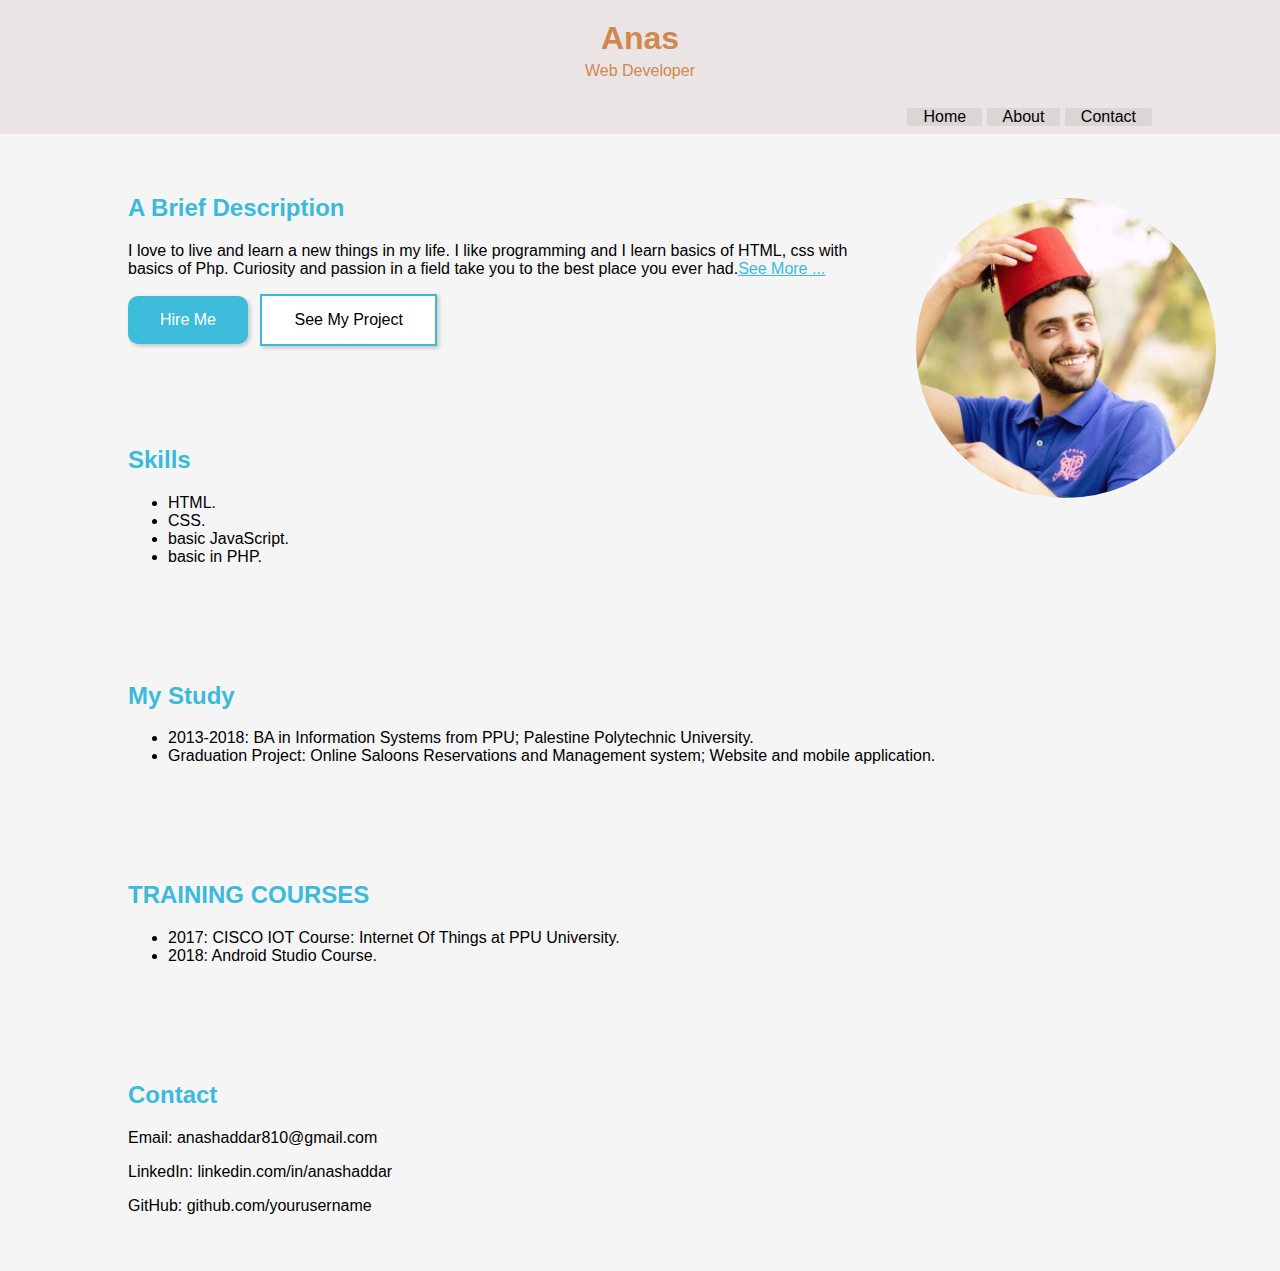
==== index.html @ e93a1187 "Add files via upload" ====
<!DOCTYPE html>
<html lang="en">
<head>
    <meta charset="UTF-8">
    <link rel="stylesheet" href="https://fonts.google.com/specimen/Poppins">
    <link rel="stylesheet" href="style.css">
    <title>Your Name - Portfolio</title>
</head>
<body>


    <header>
        <div class="container">
            <h1>Anas</h1>
            <p>Web Developer</p>
        </div>
    </header>

    <nav>
        <a  href="#">Home</a>
        <a href="#">About</a>
        <a href="#">Contact</a>
    </nav>
   
        <div>
             <img src="IMG_1757.JPG">
        </div>
        
       


        <section class="about-me">
        <div class="container">
            <h2> A Brief Description</h2>
            <p>I love to live and learn a new things in my life. I like programming and I learn basics of HTML, css with basics of Php.
                 Curiosity and passion in a field take you to the best place you ever had.<a href="google.com">See More ...</a></p>
            
            <button  type="button"  class="btn1">Hire Me</button>
        <button  type="button"class="btn2">See My Project</button>
        </div>

       

    </section>

    <section class="skills">
        <div class="container">
            <h2>Skills</h2>
            <ul>
                <li>HTML.</li>
                <li>CSS.</li>
                <li>basic JavaScript.</li>
                <li>basic in PHP.</li>
              
            </ul>
        </div>
    </section>

    <section class="portfolio">
        <div class="container">
            <h2>My Study</h2>
            <ul>
                <li>
                    2013-2018: BA in Information Systems from PPU; Palestine Polytechnic University.
                </li>
                <li>               
                    Graduation Project: Online Saloons Reservations and Management system; Website and mobile application.
                </li>

        </ul>

        </div>
    </section>


    <section class="portfolio">
        <div class="container">
            <h2>TRAINING COURSES </h2>
            <ul>
                    <li>
                        2017: CISCO IOT Course: Internet Of Things at PPU University. 	
                    </li>
                    <li>               
                        2018: Android Studio Course.
                    </li>

            </ul>

        </div>
    </section>


    <section class="contact">
        <div class="container">
            <h2>Contact</h2>
            <p>Email: anashaddar810@gmail.com </p>
            <p>LinkedIn: linkedin.com/in/anashaddar</p>
            <p>GitHub: github.com/yourusername</p>
        </div>
    </section>

</body>
</html>
---- style.css ----
:root{
    --orange:#D1884F;
    --trquise:#008AAA;
    --blue:#3BBADB;


}


nav {
    background-color: #eae4e4;
    color: #ed0606;
    text-align: right;
    padding: 0.5em 10%;
}

nav a {
    color: #000000;
    background-color: #dbd5d5;
    border-radius: 5%;
    text-decoration: none;
    padding: 0 1em;
    display:inline-flex;

}

nav a:hover{
    background-color: var(--orange);
}

body {
    font-family: 'Arial', sans-serif;
    margin: 0;
    padding: 0;
    box-sizing: border-box;
    font-family: 'Poppins', sans-serif;
    
}

.container {
    width: 80%;
    max-width: 1200px;
    margin: 0 auto;
}

header {
    background-color: #eae4e4;
    color: #D1884F;
    padding: 20px 0;
    text-align: center;
}

header h1 {
    margin: 0;
}

header p {
    margin: 5px 0 0;
}

section {
    padding: 40px 0;
}

div img{
    width: 300px;
    height: 300px;
    float: right;
    padding: 5%;
    border-radius: 50%;

}


.about-me,
.skills,
.portfolio,
.contact {
    background-color: #f5f5f5;
}

.about-me h2,
.skills h2,
.portfolio h2,
.contact h2 {
    color:var(--blue);
    
}

/* ul {
    list-style: none;
    padding: 0;
}

ul li {
    display: inline-block;
    margin: 0 10px 0 0;
} */

.btn1{
    background-color: hsl(192, 69%, 55%); /* Green */
    border: none;
    color: white;
    padding: 15px 32px;
    text-align: center;
    text-decoration: none;
    display: inline-block;
    font-size: 16px;
    border-radius: 10px;
    box-shadow: 2px 2px 4px rgba(0, 0, 0, 0.2);

}
.btn2{
    background-color: white;
    color: black;
    border: 2px solid var(--blue);
    font-size: 16px;
    margin-left:8px;
    padding: 15px 32px;
    box-shadow: 2px 2px 4px rgba(0, 0, 0, 0.2);
    
}
.btn1 .btn2 {
    transition-duration: 0.4s;
  }
.btn1:hover,.btn2:hover {
    background-color:var(--trquise); 
    color: white;
    
}




   p a{
    color: var(--blue);
   }





@media (max-width: 768px) {
    header h1 {
        font-size: 1.5em;
        color: #D1884F;
    }

    header p {
        font-size: 0.8em;
    }

    section {
        padding: 20px 0;
    }


    nav a {
        display: block;
        padding: 1em 0;
        text-align: center;
    }

    div img{
        width: 150px;
        height: 150px;
        border-radius: 50%;
        margin-top: 20px;
    }

    .btn1,.btn2{
        font-size: 8px;

    }
    p{
        width: 70%;
    }
}
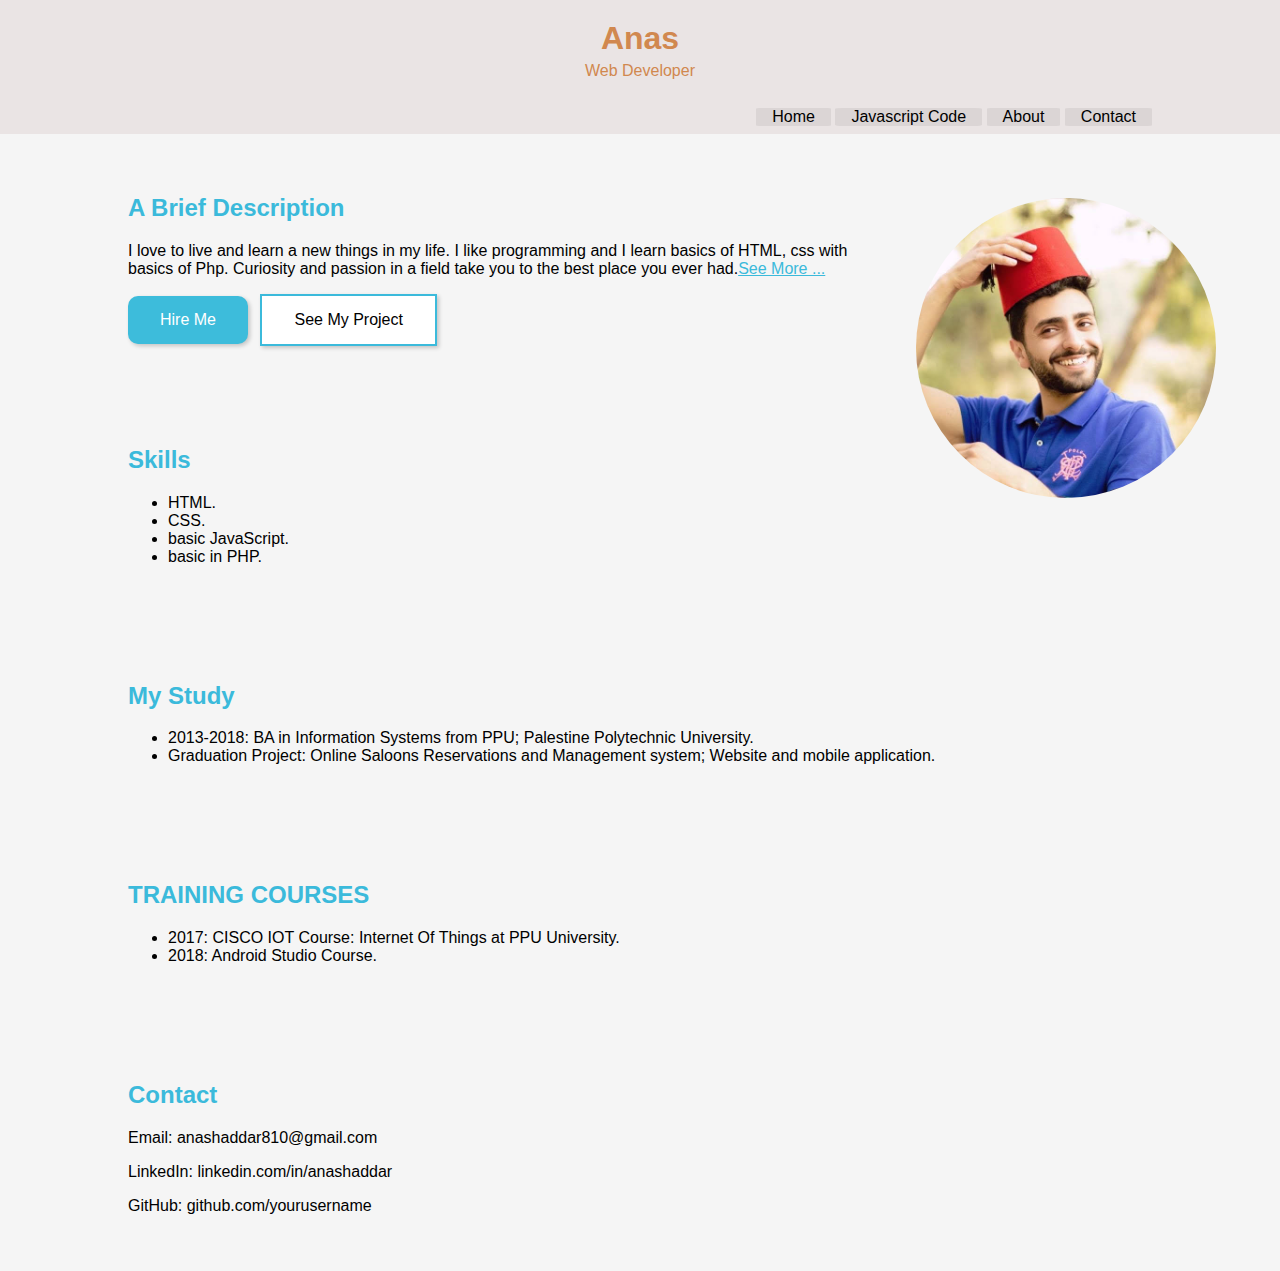
==== commit d1d4c139: "Update index.html" ====
--- a/index.html
+++ b/index.html
@@ -17,7 +17,8 @@
     </header>
 
     <nav>
-        <a  href="#">Home</a>
+        <a  href="index.html">Home</a>
+          <a href="javascript.html">Javascript Code</a>
         <a href="#">About</a>
         <a href="#">Contact</a>
     </nav>
